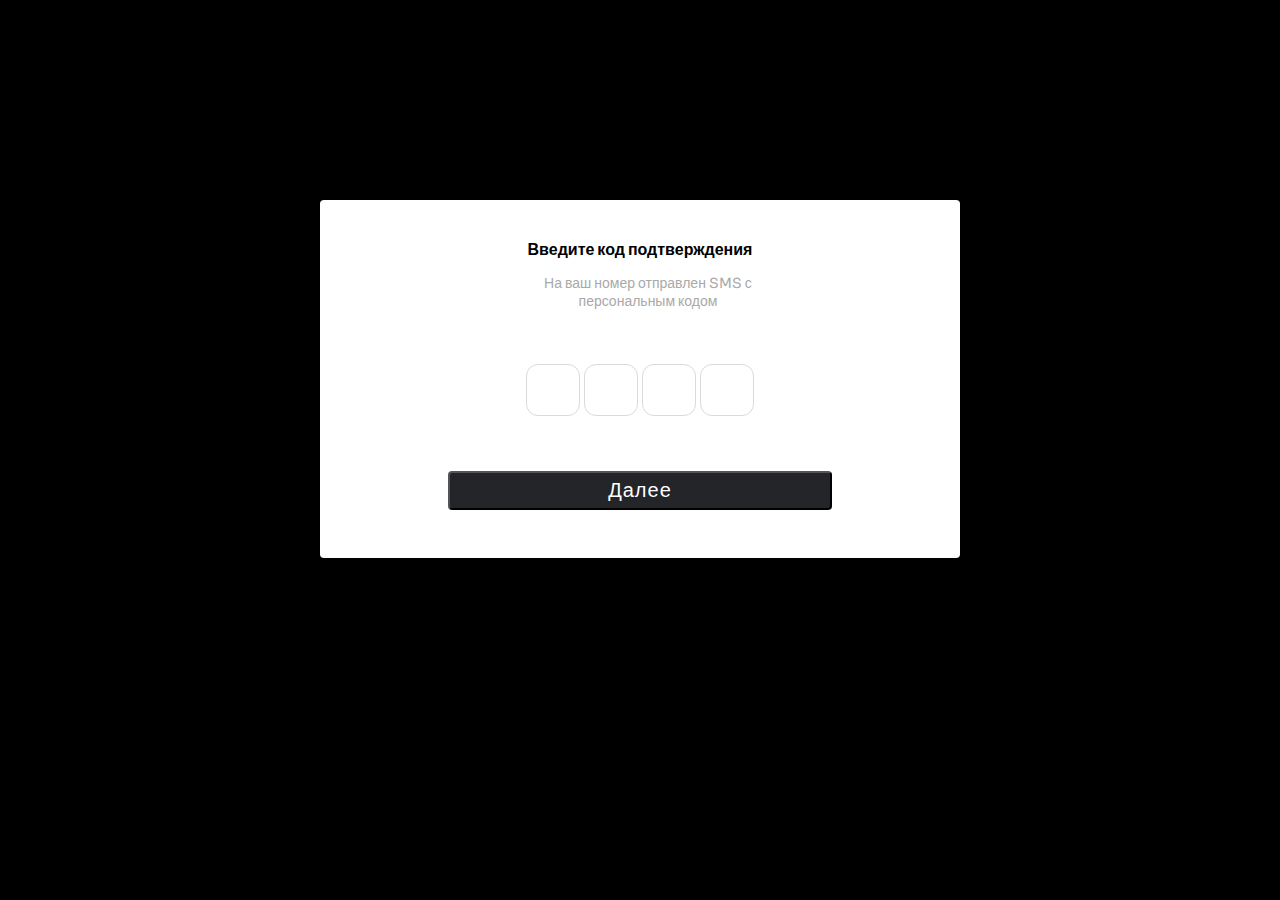
==== about.html @ e1a8abc0 "added page verificaiton" ====
<!DOCTYPE html>
<html lang="en">
<head>
    <meta charset="UTF-8">
    <meta http-equiv="X-UA-Compatible" content="IE=edge">
    <meta name="viewport" content="width=device-width, initial-scale=1.0">
    <title>Verification page</title>
    <link rel="preconnect" href="https://fonts.googleapis.com">
    <link rel="preconnect" href="https://fonts.gstatic.com" crossorigin>
    <link href="https://fonts.googleapis.com/css2?family=Sora:wght@400;600&display=swap" rel="stylesheet">
    <link rel="stylesheet" href="style.css">
</head>
<body>
    <section class="form_verification">
        <div>
            <h4>Введите код подтверждения </h4>
            <p>На ваш номер отправлен SMS с <br> персональным кодом</p>
            <span>
                <input class="form_password" type="password">
                <input class="form_password" type="password">
                <input class="form_password" type="password">
                <input class="form_password" type="password">
            </span>
            <button>Далее</button>
        </div>
    </section>
</body>
</html>
---- style.css ----
body{
    /* width: 100%;
    height: 100vh;
    margin: 0px; */
    background-color: #000000;
}

.form_authorization{
    display: flex;
    align-items: center;
    justify-content: center;
    margin-top: 200px;
}

.form_authorization div{
    text-align: center;
    width: 640px;
    background: #FFFFFF;
    border-radius: 4px;
}


h4{
    font-family: 'Sora', sans-serif;
    font-weight: 600;
    font-size: 16px;
    line-height: 20px;
    color: #000000;
    padding-top: 40px;
    
}

p{
    font-family: 'Sora', sans-serif;
    font-size: 14px;
    line-height: 18px;
    color: #000000;
    text-align: left;
    padding-left: 16px;
}

.form_enter_number{
    width: 608px;
    height: 48px;
    border: 0.5px solid #DADADA;
    border-radius: 4px;
}

button{
    width: 384px;
    background: #232529;
    border-radius: 4px;
    font-family: 'Sora', sans-serif;
    font-size: 20px;
    line-height: 25px;
    letter-spacing: 1px;
    color: #FFFFFF;
    margin: 15px 0 48px;
    padding: 5px 0;
}

/* *************************************** */

.form_verification{
    display: flex;
    align-items: center;
    justify-content: center;
    margin-top: 200px;
}

.form_verification div{
    text-align: center;
    width: 640px;
    background: #FFFFFF;
    border-radius: 4px;
    display: flex;
    align-items: center;
    justify-content: center;
    flex-direction: column;
}

.form_verification p{
    color: #A9A9A9;
    text-align: center;
}



.form_verification h4{
    margin: 0;
}

.form_password{
    width: 48px;
    height: 48px;
    background: #FFFFFF;
    border: 0.5px solid #DADADA;
    border-radius: 12px;
    margin: 40px 0;
}
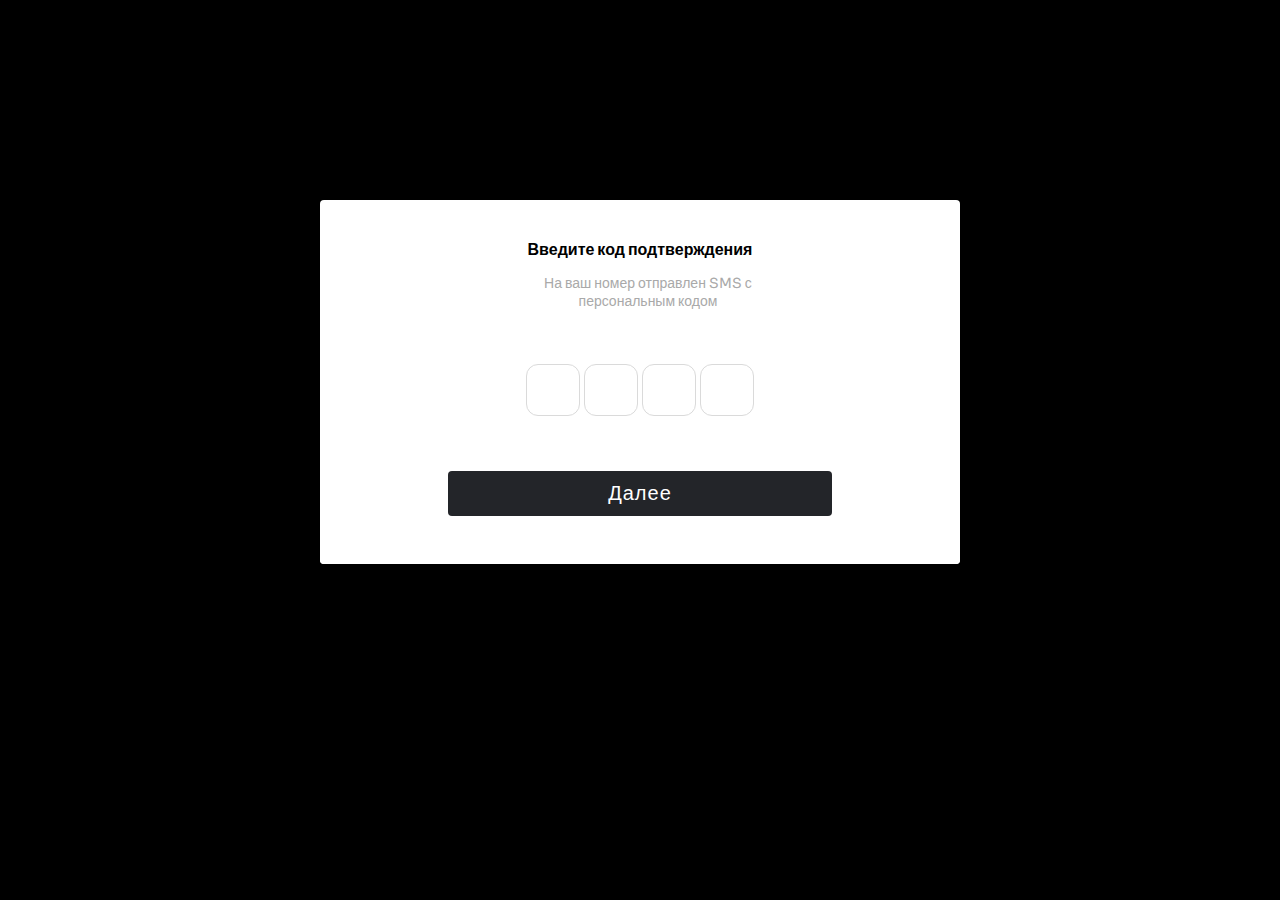
==== commit 36bb4f00: "edited buttons" ====
--- a/about.html
+++ b/about.html
@@ -16,12 +16,14 @@
             <h4>Введите код подтверждения </h4>
             <p>На ваш номер отправлен SMS с <br> персональным кодом</p>
             <span>
-                <input class="form_password" type="password">
-                <input class="form_password" type="password">
-                <input class="form_password" type="password">
-                <input class="form_password" type="password">
+                <input class="form_password" type="number">
+                <input class="form_password" type="number">
+                <input class="form_password" type="number">
+                <input class="form_password" type="number">
             </span>
-            <button>Далее</button>
+        <div class="align_center">         
+            <a href="./main.html"><button>Далее</button></a>
+        </div>
         </div>
     </section>
 </body>
--- a/style.css
+++ b/style.css
@@ -56,7 +56,9 @@
     letter-spacing: 1px;
     color: #FFFFFF;
     margin: 15px 0 48px;
-    padding: 5px 0;
+    padding: 10px 0;
+    border: none;
+
 }
 
 /* *************************************** */
@@ -97,4 +99,64 @@
     border: 0.5px solid #DADADA;
     border-radius: 12px;
     margin: 40px 0;
+}
+
+/* ***************************** */
+
+.form_application{
+   margin-top: 100px;
+    display: flex;
+    justify-content: center;
+    align-items: center;
+}
+
+.form_application div{
+    padding-top: 16px;
+}
+
+.container{
+    width: 680px;
+    background: #FFFFFF;
+    box-shadow: 0px 6px 24px rgba(0, 0, 0, 0.1);
+    border-radius: 8px;
+    padding: 0 24px 40px ;
+    display: flex;
+    flex-direction: column;
+}
+
+.width_200{
+    width: 200px;
+    box-sizing: border-box;
+    opacity: 0.5;
+    border: 0.5px solid #AEAEAE;
+    border-radius: 8px;
+    padding: 10px;
+    margin: 8px 4px;
+   
+}
+
+.width_408{
+    width: 408px;
+    box-sizing: border-box;
+    opacity: 0.5;
+    border: 0.5px solid #AEAEAE;
+    border-radius: 8px;  
+    padding: 10px;
+    margin: 8px 4px;
+}
+
+.nowrap{
+    display: flex;
+    flex-wrap: nowrap;
+}
+
+.container p{
+    padding: 0;
+    margin: 0;
+}
+
+.align_center {
+    display: flex;
+    align-items: center;
+    justify-content: center;
 }